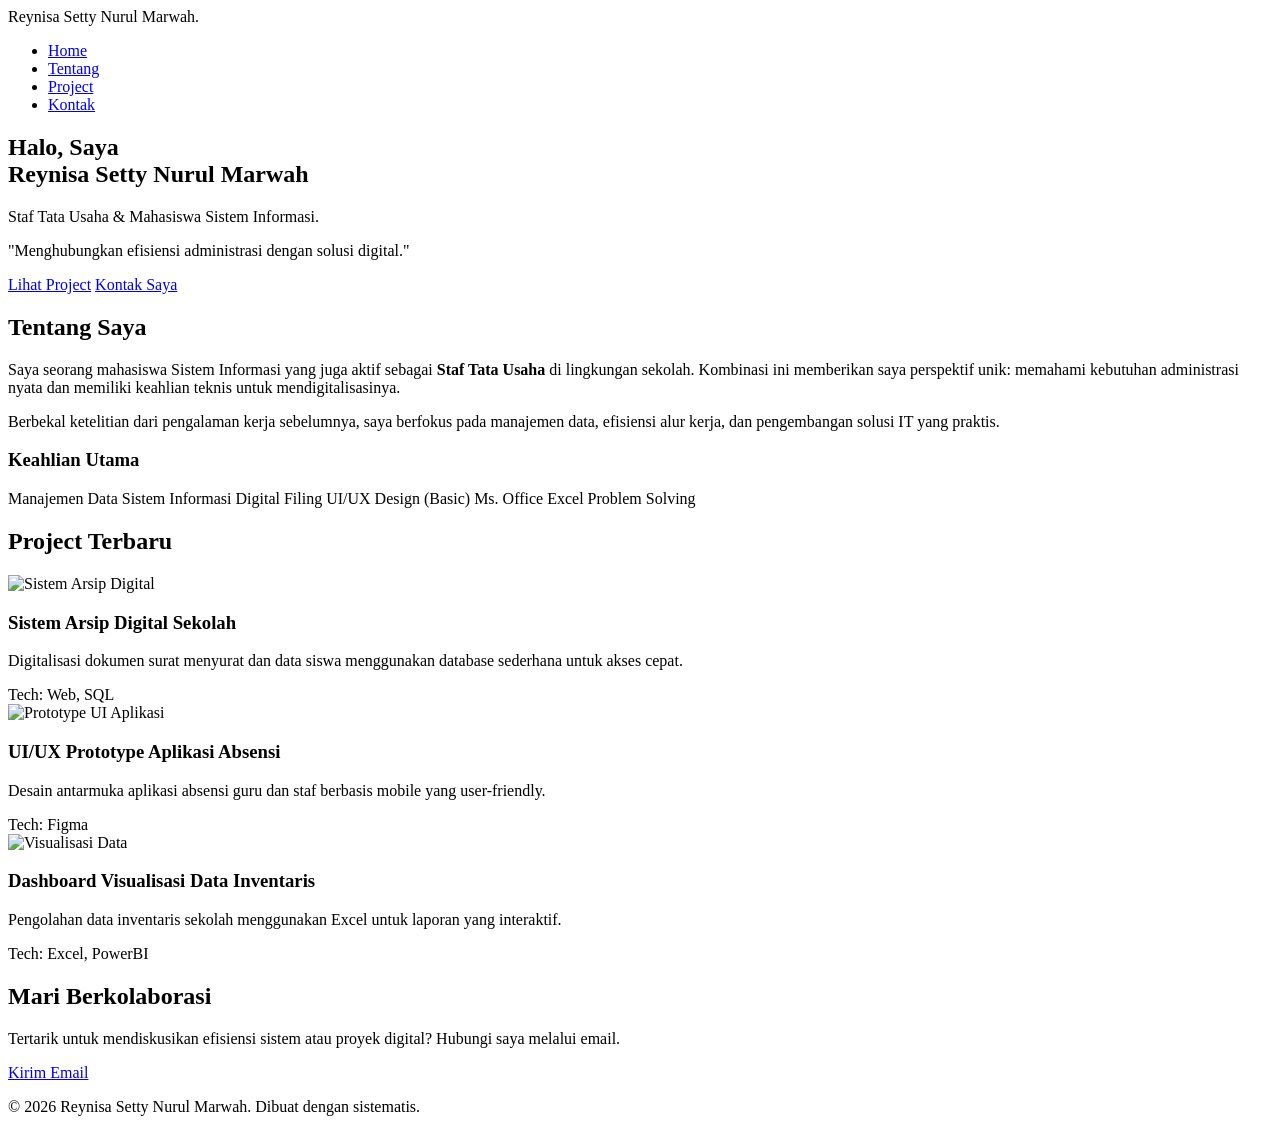
==== index.html @ 50607441 "Rename !DOCTYPE.html to index.html" ====
<!DOCTYPE html>
<html lang="id">
<head>
    <meta charset="UTF-8">
    <meta name="viewport" content="width=device-width, initial-scale=1.0">
    <title>Portofolio | Reynisa Setty Nurul Marwah</title>
    <link rel="stylesheet" href="style.css">
    <link href="https://fonts.googleapis.com/css2?family=Poppins:wght@300;400;600;700&display=swap" rel="stylesheet">
</head>
<body>

    <nav>
        <div class="container nav-wrapper">
            <div class="logo">Reynisa Setty Nurul Marwah<span>.</span></div>
            <ul class="nav-links">
                <li><a href="#home">Home</a></li>
                <li><a href="#tentang">Tentang</a></li>
                <li><a href="#project">Project</a></li>
                <li><a href="#kontak">Kontak</a></li>
            </ul>
            <div class="menu-toggle" id="mobile-menu">
                <span class="bar"></span>
                <span class="bar"></span>
                <span class="bar"></span>
            </div>
        </div>
    </nav>

    <section id="home" class="hero section">
        <div class="container hero-content">
            <h1>Halo, Saya <br><span class="highlight">Reynisa Setty Nurul Marwah</span></h1>
            <p>Staf Tata Usaha & Mahasiswa Sistem Informasi.</p>
            <p class="tagline">"Menghubungkan efisiensi administrasi dengan solusi digital."</p>
            <div class="hero-btns">
                <a href="#project" class="btn primary">Lihat Project</a>
                <a href="#kontak" class="btn secondary">Kontak Saya</a>
            </div>
        </div>
    </section>

    <section id="tentang" class="about section">
        <div class="container">
            <h2 class="section-title">Tentang Saya</h2>
            <div class="about-grid">
                <div class="about-text">
                    <p>Saya seorang mahasiswa Sistem Informasi yang juga aktif sebagai <strong>Staf Tata Usaha</strong> di lingkungan sekolah. Kombinasi ini memberikan saya perspektif unik: memahami kebutuhan administrasi nyata dan memiliki keahlian teknis untuk mendigitalisasinya.</p>
                    <p>Berbekal ketelitian dari pengalaman kerja sebelumnya, saya berfokus pada manajemen data, efisiensi alur kerja, dan pengembangan solusi IT yang praktis.</p>
                </div>
                <div class="about-skills">
                    <h3>Keahlian Utama</h3>
                    <div class="skills-list">
                        <span>Manajemen Data</span>
                        <span>Sistem Informasi</span>
                        <span>Digital Filing</span>
                        <span>UI/UX Design (Basic)</span>
                        <span>Ms. Office Excel</span>
                        <span>Problem Solving</span>
                    </div>
                </div>
            </div>
        </div>
    </section>

    <section id="project" class="projects section">
        <div class="container">
            <h2 class="section-title">Project Terbaru</h2>
            <div class="projects-grid">
                
                <div class="project-card">
                    <img src="assets/arsip-digital.jpg" alt="Sistem Arsip Digital" class="project-img">
                    <div class="project-info">
                        <h3>Sistem Arsip Digital Sekolah</h3>
                        <p>Digitalisasi dokumen surat menyurat dan data siswa menggunakan database sederhana untuk akses cepat.</p>
                        <span class="tech">Tech: Web, SQL</span>
                    </div>
                </div>

                <div class="project-card">
                    <img src="assets/ui-prototype.jpg" alt="Prototype UI Aplikasi" class="project-img">
                    <div class="project-info">
                        <h3>UI/UX Prototype Aplikasi Absensi</h3>
                        <p>Desain antarmuka aplikasi absensi guru dan staf berbasis mobile yang user-friendly.</p>
                        <span class="tech">Tech: Figma</span>
                    </div>
                </div>

                <div class="project-card">
                    <img src="assets/analisis-data.jpg" alt="Visualisasi Data" class="project-img">
                    <div class="project-info">
                        <h3>Dashboard Visualisasi Data Inventaris</h3>
                        <p>Pengolahan data inventaris sekolah menggunakan Excel untuk laporan yang interaktif.</p>
                        <span class="tech">Tech: Excel, PowerBI</span>
                    </div>
                </div>

            </div>
        </div>
    </section>

    <section id="kontak" class="contact section">
        <div class="container contact-content">
            <h2 class="section-title">Mari Berkolaborasi</h2>
            <p>Tertarik untuk mendiskusikan efisiensi sistem atau proyek digital? Hubungi saya melalui email.</p>
            <a href="mailto:reynisasnm@email.com" class="email-btn">Kirim Email</a>
        </div>
    </section>

    <footer>
        <div class="container">
            <p>&copy; 2026 Reynisa Setty Nurul Marwah. Dibuat dengan sistematis.</p>
        </div>
    </footer>

    <script src="script.js"></script>
</body>
</html>
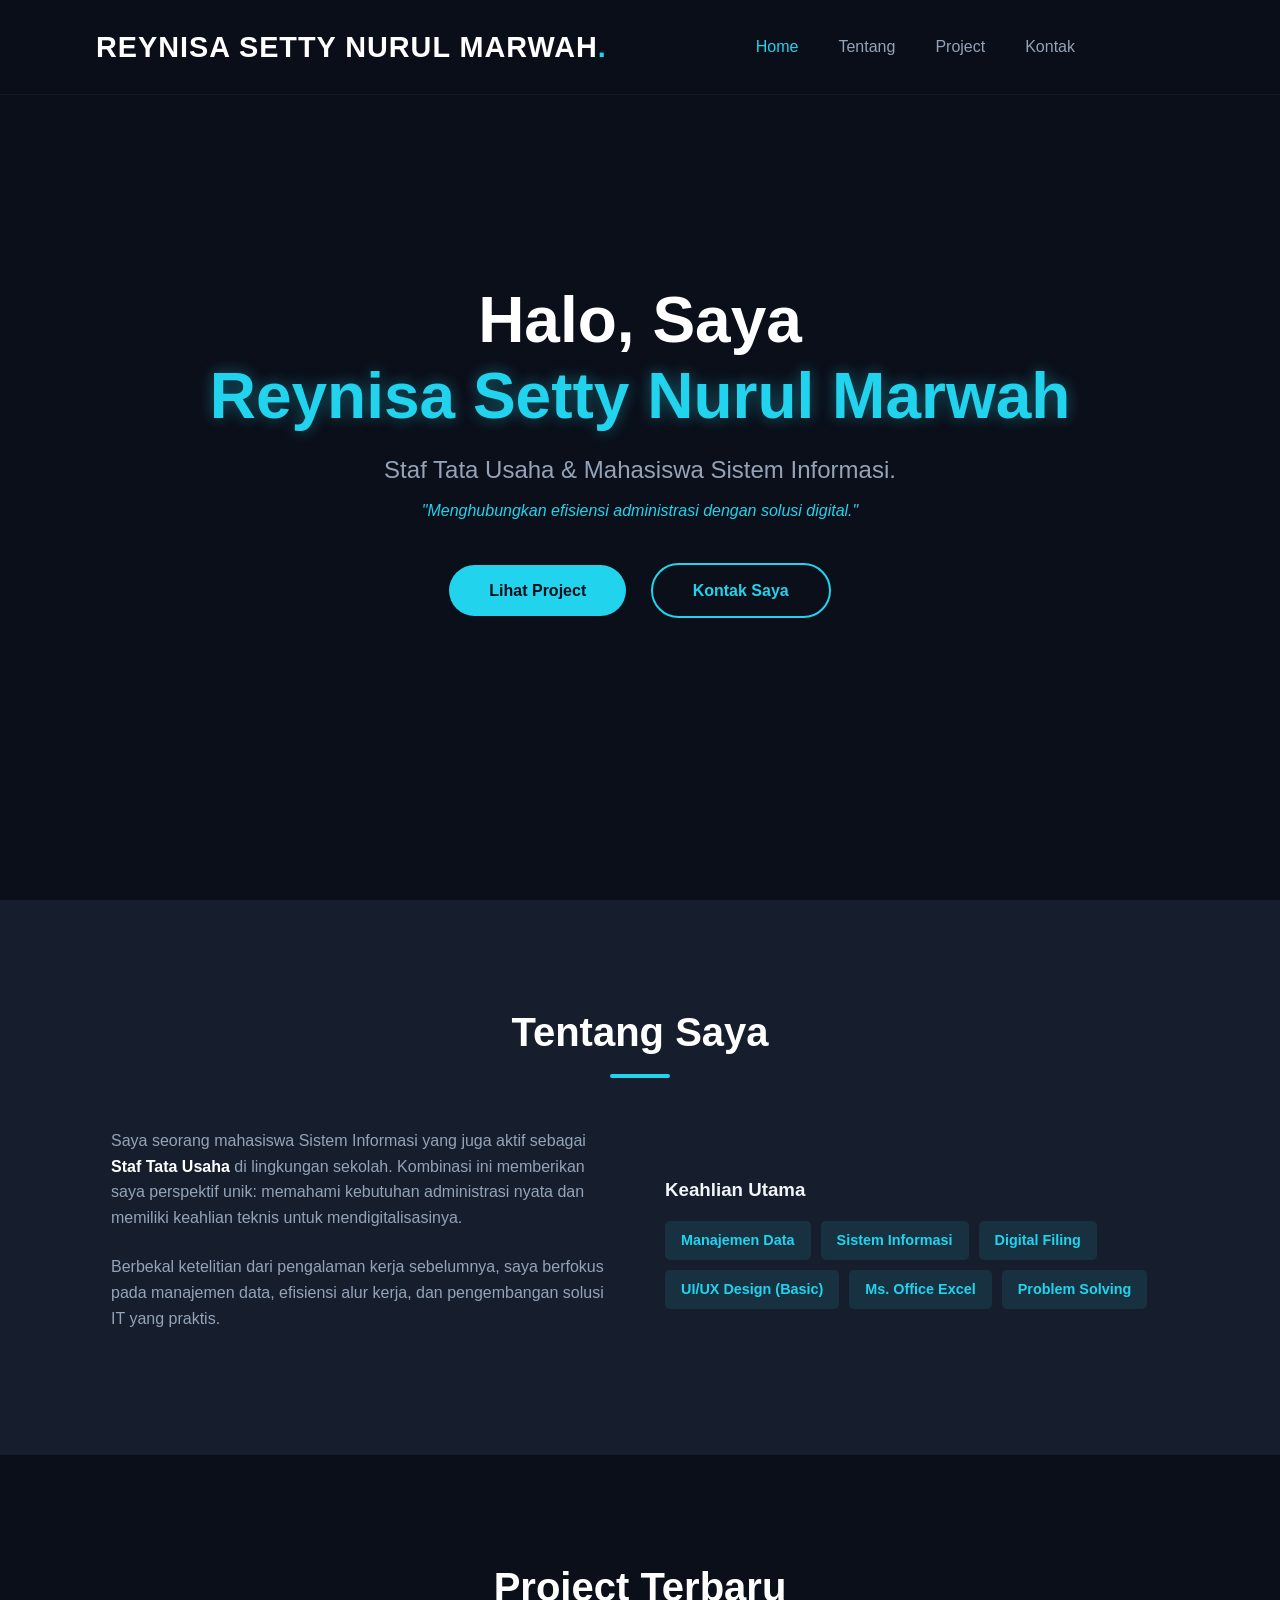
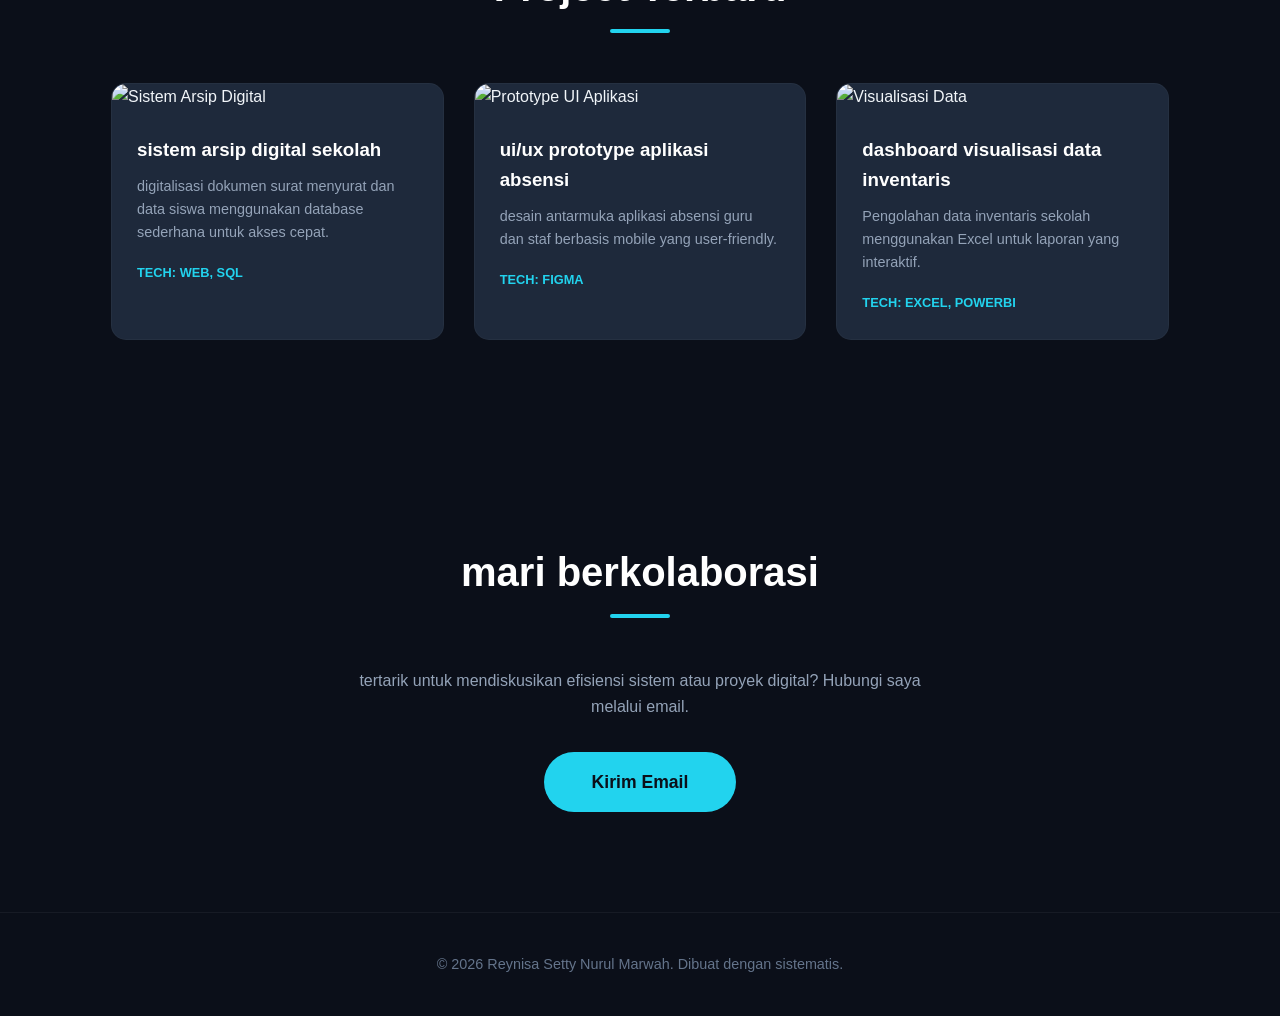
==== commit a0495583: "Update index.html" ====
--- a/index.html
+++ b/index.html
@@ -69,8 +69,8 @@
                 <div class="project-card">
                     <img src="assets/arsip-digital.jpg" alt="Sistem Arsip Digital" class="project-img">
                     <div class="project-info">
-                        <h3>Sistem Arsip Digital Sekolah</h3>
-                        <p>Digitalisasi dokumen surat menyurat dan data siswa menggunakan database sederhana untuk akses cepat.</p>
+                        <h3>sistem arsip digital sekolah</h3>
+                        <p>digitalisasi dokumen surat menyurat dan data siswa menggunakan database sederhana untuk akses cepat.</p>
                         <span class="tech">Tech: Web, SQL</span>
                     </div>
                 </div>
@@ -78,16 +78,16 @@
                 <div class="project-card">
                     <img src="assets/ui-prototype.jpg" alt="Prototype UI Aplikasi" class="project-img">
                     <div class="project-info">
-                        <h3>UI/UX Prototype Aplikasi Absensi</h3>
-                        <p>Desain antarmuka aplikasi absensi guru dan staf berbasis mobile yang user-friendly.</p>
-                        <span class="tech">Tech: Figma</span>
+                        <h3>ui/ux prototype aplikasi absensi</h3>
+                        <p>desain antarmuka aplikasi absensi guru dan staf berbasis mobile yang user-friendly.</p>
+                        <span class="tech">Tech: figma</span>
                     </div>
                 </div>
 
                 <div class="project-card">
                     <img src="assets/analisis-data.jpg" alt="Visualisasi Data" class="project-img">
                     <div class="project-info">
-                        <h3>Dashboard Visualisasi Data Inventaris</h3>
+                        <h3>dashboard visualisasi data inventaris</h3>
                         <p>Pengolahan data inventaris sekolah menggunakan Excel untuk laporan yang interaktif.</p>
                         <span class="tech">Tech: Excel, PowerBI</span>
                     </div>
@@ -99,8 +99,8 @@
 
     <section id="kontak" class="contact section">
         <div class="container contact-content">
-            <h2 class="section-title">Mari Berkolaborasi</h2>
-            <p>Tertarik untuk mendiskusikan efisiensi sistem atau proyek digital? Hubungi saya melalui email.</p>
+            <h2 class="section-title">mari berkolaborasi</h2>
+            <p>tertarik untuk mendiskusikan efisiensi sistem atau proyek digital? Hubungi saya melalui email.</p>
             <a href="mailto:reynisasnm@email.com" class="email-btn">Kirim Email</a>
         </div>
     </section>
--- a/style.css
+++ b/style.css
@@ -0,0 +1,126 @@
+/* --- CSS Reset & Variabel Warna --- */
+:root {
+    --bg-color: #0b0f19;
+    --card-bg: #161e2d;
+    --primary-color: #22d3ee; /* Warna Cyan Modern */
+    --text-main: #f1f5f9;
+    --text-dim: #94a3b8;
+    --nav-bg: rgba(11, 15, 25, 0.95);
+    --transition: 0.3s ease-in-out;
+}
+
+* {
+    margin: 0; padding: 0; box-sizing: border-box;
+    font-family: 'Poppins', sans-serif;
+    scroll-behavior: smooth;
+}
+
+body {
+    background-color: var(--bg-color);
+    color: var(--text-main);
+    line-height: 1.6;
+    overflow-x: hidden;
+}
+
+.container {
+    width: 85%;
+    max-width: 1200px;
+    margin: 0 auto;
+    padding: 0 15px;
+}
+
+.section { padding: 100px 0; }
+.section-title {
+    font-size: 2.5rem; text-align: center; margin-bottom: 50px; color: #fff;
+    position: relative;
+}
+.section-title::after {
+    content: ''; display: block; width: 60px; height: 4px;
+    background: var(--primary-color); margin: 10px auto 0; border-radius: 2px;
+}
+
+/* --- Navbar (Navigasi) --- */
+nav {
+    background-color: var(--nav-bg);
+    position: fixed; width: 100%; top: 0; z-index: 1000;
+    backdrop-filter: blur(10px);
+    border-bottom: 1px solid rgba(255,255,255,0.05);
+}
+
+.nav-wrapper { display: flex; justify-content: space-between; align-items: center; padding: 1.5rem 0; }
+.logo { font-size: 1.8rem; font-weight: 700; color: #fff; text-transform: uppercase; letter-spacing: 1px; }
+.logo span { color: var(--primary-color); }
+
+.nav-links { display: flex; list-style: none; }
+.nav-links li a {
+    color: var(--text-dim); text-decoration: none; font-weight: 500;
+    margin-left: 2.5rem; transition: var(--transition); font-size: 1rem;
+}
+.nav-links li a:hover, .nav-links li a.active { color: var(--primary-color); }
+
+/* --- Hero Section (Home) --- */
+.hero { height: 100vh; display: flex; align-items: center; text-align: center; }
+.highlight { color: var(--primary-color); text-shadow: 0 0 15px rgba(34, 211, 238, 0.4); }
+
+.hero h1 { font-size: 4rem; font-weight: 700; margin-bottom: 1rem; color: #fff; line-height: 1.2; }
+.hero p { font-size: 1.5rem; color: var(--text-dim); margin-bottom: 0.5rem; }
+.hero .tagline { font-style: italic; font-size: 1rem; color: var(--primary-color); margin-bottom: 2.5rem; }
+
+.hero-btns { margin-top: 2rem; }
+.btn {
+    text-decoration: none; padding: 0.8rem 2.5rem; border-radius: 50px;
+    font-weight: 600; transition: var(--transition); display: inline-block; margin: 0 10px;
+}
+.btn.primary { background: var(--primary-color); color: var(--bg-color); }
+.btn.secondary { border: 2px solid var(--primary-color); color: var(--primary-color); }
+.btn:hover { transform: translateY(-5px); box-shadow: 0 10px 20px rgba(34, 211, 238, 0.2); opacity: 0.9; }
+
+/* --- Tentang Saya --- */
+.about { background-color: var(--card-bg); }
+.about-grid { display: grid; grid-template-columns: 1fr 1fr; gap: 50px; align-items: center; text-align: left; }
+.about-text p { margin-bottom: 1.5rem; color: var(--text-dim); }
+.about-text strong { color: #fff; }
+
+.skills-list { display: flex; flex-wrap: wrap; gap: 10px; margin-top: 1rem; }
+.skills-list span {
+    background: rgba(34, 211, 238, 0.1); color: var(--primary-color);
+    padding: 0.5rem 1rem; border-radius: 5px; font-weight: 600; font-size: 0.9rem;
+}
+
+/* --- Project Section --- */
+.projects-grid { display: grid; grid-template-columns: repeat(auto-fit, minmax(300px, 1fr)); gap: 30px; }
+
+.project-card {
+    background: #1e293b; border-radius: 15px; overflow: hidden;
+    transition: var(--transition); border: 1px solid rgba(255,255,255,0.03);
+    text-align: left;
+}
+.project-card:hover { transform: translateY(-10px); box-shadow: 0 15px 30px rgba(0,0,0,0.4); }
+
+.project-img { width: 100%; height: 200px; object-fit: cover; }
+.project-info { padding: 25px; }
+.project-info h3 { color: #fff; margin-bottom: 10px; }
+.project-info p { color: var(--text-dim); font-size: 0.9rem; margin-bottom: 15px; }
+.project-info .tech { font-weight: 600; color: var(--primary-color); font-size: 0.8rem; text-transform: uppercase; }
+
+/* --- Kontak Section --- */
+.contact-content { text-align: center; max-width: 600px; margin: 0 auto; }
+.contact-content p { color: var(--text-dim); margin-bottom: 2rem; }
+.email-btn {
+    text-decoration: none; padding: 1rem 3rem; background: var(--primary-color);
+    color: var(--bg-color); border-radius: 50px; font-weight: 700; font-size: 1.1rem;
+    transition: var(--transition); display: inline-block;
+}
+.email-btn:hover { box-shadow: 0 10px 25px rgba(34, 211, 238, 0.3); opacity: 0.9; }
+
+/* --- Footer --- */
+footer { padding: 40px 0; text-align: center; border-top: 1px solid rgba(255,255,255,0.05); color: #64748b; font-size: 0.9rem; }
+
+/* --- Media Queries (Responsif Mobile) --- */
+@media (max-width: 768px) {
+    .hero h1 { font-size: 2.8rem; }
+    .about-grid { grid-template-columns: 1fr; text-align: center; }
+    .nav-links { display: none; } /* Sembunyikan menu di mobile */
+    .menu-toggle { display: block; cursor: pointer; }
+    .bar { display: block; width: 25px; height: 3px; margin: 5px auto; background: #fff; transition: 0.3s; }
+}
